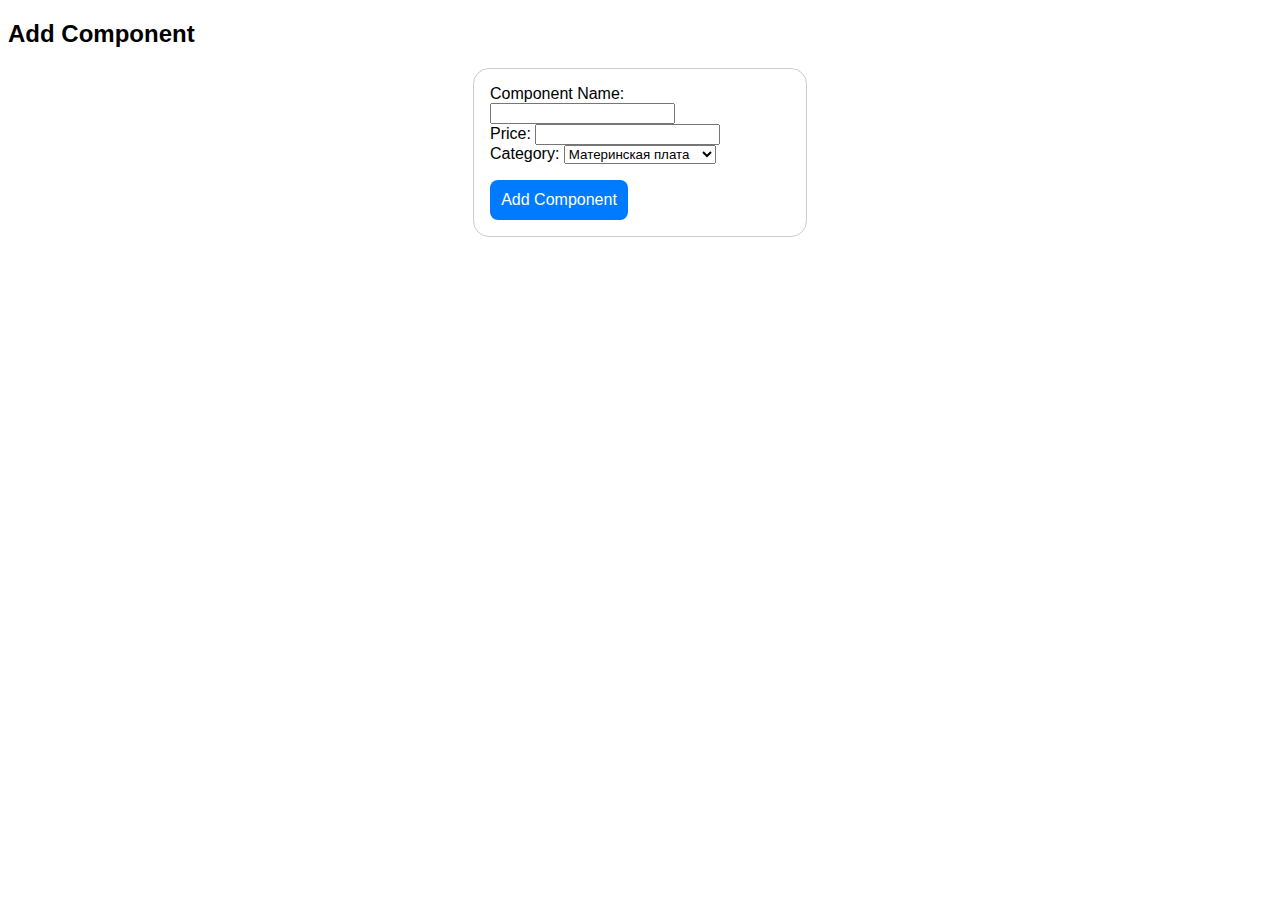
==== add_component.html @ f27bf1ae "123" ====
<!DOCTYPE html>
<html lang="en">
<head>
    <meta charset="UTF-8">
    <title>Add Component</title>
    <style>
        body {
            font-family: Arial, sans-serif;
        }
        form {
            max-width: 300px;
            margin: 0 auto;
            padding: 1em;
            border: 1px solid #ccc;
            border-radius: 1em;
        }
        label {
            margin-top: 1em;
        }
        input[type="submit"] {
            margin-top: 1em;
            padding: 0.7em;
            border: none;
            border-radius: 0.5em;
            background: #007BFF;
            color: white;
            font-size: 1em;
        }
    </style>
</head>
<body>
    <h2>Add Component</h2>
    <form action="add_component.php" method="POST">
        <label for="name">Component Name:</label>
        <input type="text" id="name" name="name" required>
        <br>
        <label for="price">Price:</label>
        <input type="number" id="price" name="price" step="0.01" required>
        <br>
        <label for="category">Category:</label>
        <select id="category" name="category" required>
            <option value="Материнская плата">Материнская плата</option>
            <option value="Процессор">Процессор</option>
            <option value="Оперативная память">Оперативная память</option>
            <option value="Видеокарта">Видеокарта</option>
            <option value="Блок питания">Блок питания</option>
            <option value="SSD диск">SSD диск</option>
            <option value="HDD диск">HDD диск</option>
            <option value="Корпус">Корпус</option>
            <option value="Куллер (процессор)">Куллер (процессор)</option>
            <option value="Куллер (доп)">Куллер (доп)</option>
        </select>
        <br>
        <input type="submit" value="Add Component">
    </form>
</body>
</html>
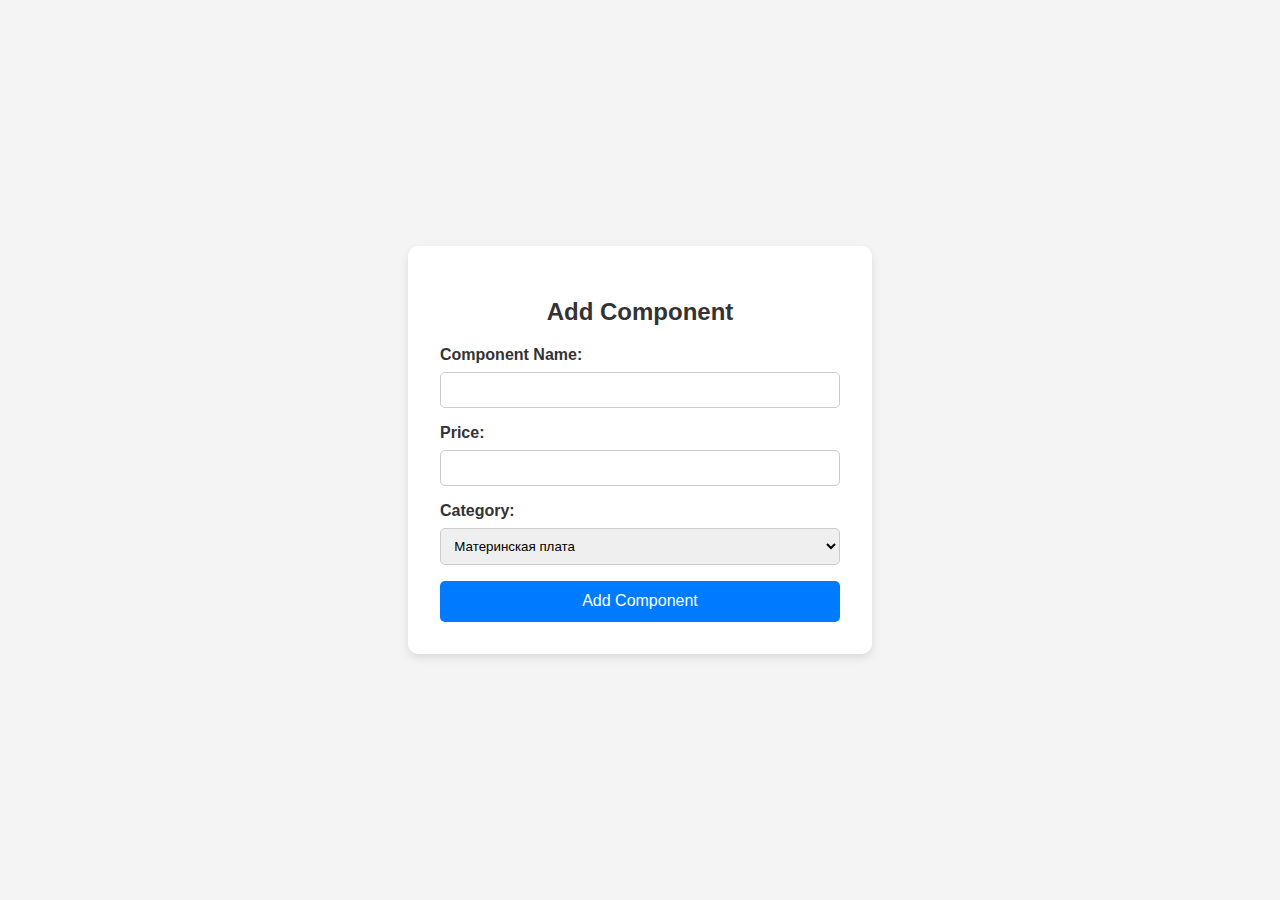
==== commit d01120ca: "123" ====
--- a/add_component.html
+++ b/add_component.html
@@ -5,53 +5,88 @@
     <title>Add Component</title>
     <style>
         body {
-            font-family: Arial, sans-serif;
+            font-family: 'Arial', sans-serif;
+            background-color: #f4f4f4;
+            display: flex;
+            justify-content: center;
+            align-items: center;
+            height: 100vh;
+            margin: 0;
         }
-        form {
-            max-width: 300px;
-            margin: 0 auto;
-            padding: 1em;
-            border: 1px solid #ccc;
-            border-radius: 1em;
+        .form-container {
+            background: white;
+            padding: 2em;
+            border-radius: 10px;
+            box-shadow: 0 4px 8px rgba(0, 0, 0, 0.1);
+            max-width: 400px;
+            width: 100%;
+        }
+        h2 {
+            text-align: center;
+            color: #333;
         }
         label {
+            display: block;
+            margin: 1em 0 0.5em;
+            color: #333;
+            font-weight: bold;
+        }
+        input[type="text"],
+        input[type="number"],
+        select {
+            width: 100%;
+            padding: 0.7em;
+            border: 1px solid #ccc;
+            border-radius: 5px;
+            box-sizing: border-box;
+        }
+        input[type="text"]:focus,
+        input[type="number"]:focus,
+        select:focus {
+            border-color: #007BFF;
+            outline: none;
+            box-shadow: 0 0 5px rgba(0, 123, 255, 0.3);
+        }
+        input[type="submit"] {
+            width: 100%;
+            padding: 0.7em;
+            border: none;
+            border-radius: 5px;
+            background-color: #007BFF;
+            color: white;
+            font-size: 1em;
+            cursor: pointer;
+            transition: background-color 0.3s ease;
             margin-top: 1em;
         }
-        input[type="submit"] {
-            margin-top: 1em;
-            padding: 0.7em;
-            border: none;
-            border-radius: 0.5em;
-            background: #007BFF;
-            color: white;
-            font-size: 1em;
+        input[type="submit"]:hover {
+            background-color: #0056b3;
         }
     </style>
 </head>
 <body>
-    <h2>Add Component</h2>
-    <form action="add_component.php" method="POST">
-        <label for="name">Component Name:</label>
-        <input type="text" id="name" name="name" required>
-        <br>
-        <label for="price">Price:</label>
-        <input type="number" id="price" name="price" step="0.01" required>
-        <br>
-        <label for="category">Category:</label>
-        <select id="category" name="category" required>
-            <option value="Материнская плата">Материнская плата</option>
-            <option value="Процессор">Процессор</option>
-            <option value="Оперативная память">Оперативная память</option>
-            <option value="Видеокарта">Видеокарта</option>
-            <option value="Блок питания">Блок питания</option>
-            <option value="SSD диск">SSD диск</option>
-            <option value="HDD диск">HDD диск</option>
-            <option value="Корпус">Корпус</option>
-            <option value="Куллер (процессор)">Куллер (процессор)</option>
-            <option value="Куллер (доп)">Куллер (доп)</option>
-        </select>
-        <br>
-        <input type="submit" value="Add Component">
-    </form>
+    <div class="form-container">
+        <h2>Add Component</h2>
+        <form action="add_component.php" method="POST">
+            <label for="name">Component Name:</label>
+            <input type="text" id="name" name="name" required>
+            <label for="price">Price:</label>
+            <input type="number" id="price" name="price" step="0.01" required>
+            <label for="category">Category:</label>
+            <select id="category" name="category" required>
+                <option value="Материнская плата">Материнская плата</option>
+                <option value="Процессор">Процессор</option>
+                <option value="Оперативная память">Оперативная память</option>
+                <option value="Видеокарта">Видеокарта</option>
+                <option value="Блок питания">Блок питания</option>
+                <option value="SSD диск">SSD диск</option>
+                <option value="HDD диск">HDD диск</option>
+                <option value="Корпус">Корпус</option>
+                <option value="Куллер (процессор)">Куллер (процессор)</option>
+                <option value="Куллер (доп)">Куллер (доп)</option>
+            </select>
+            <input type="submit" value="Add Component">
+        </form>
+    </div>
 </body>
 </html>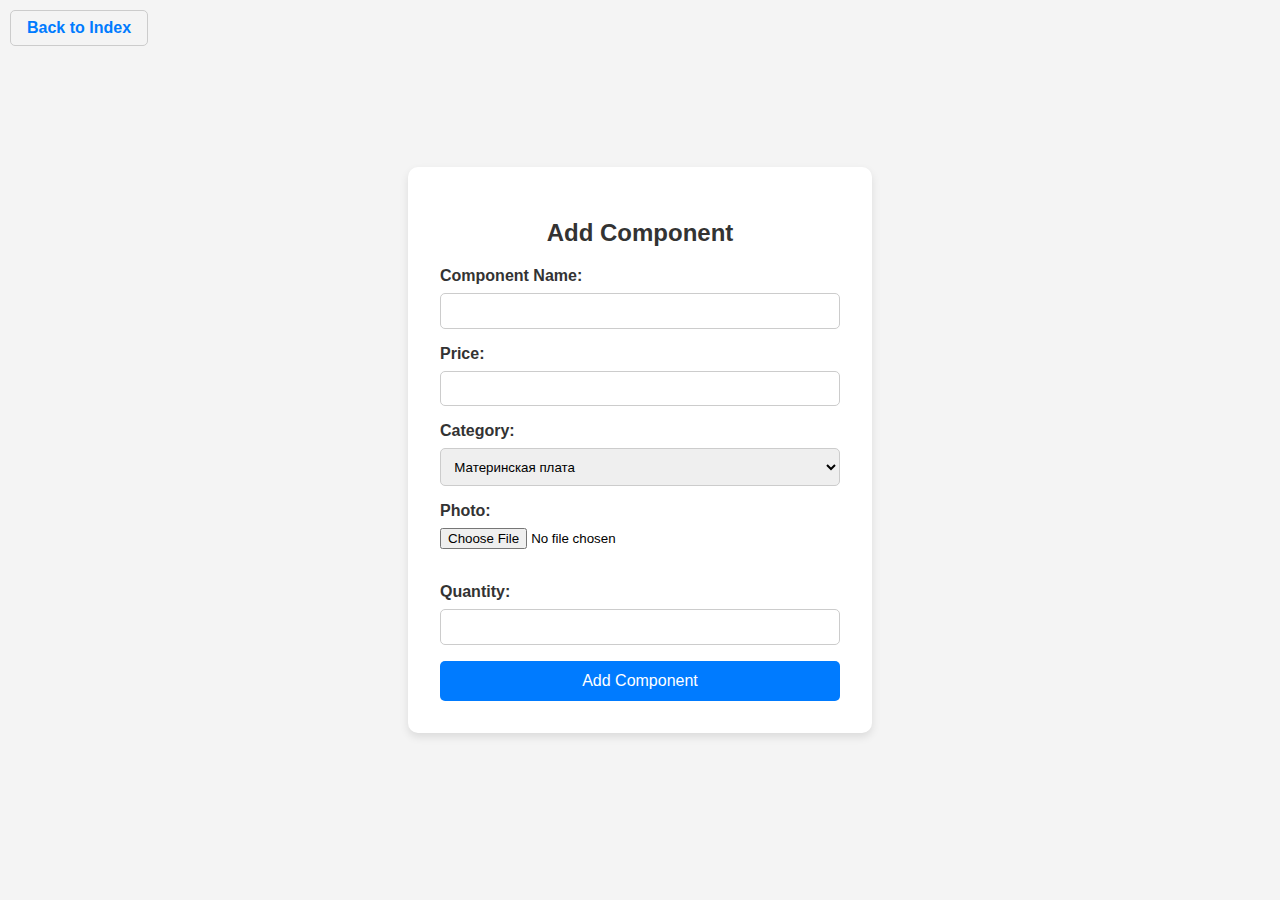
==== commit e4ca20c0: "edit" ====
--- a/add_component.html
+++ b/add_component.html
@@ -20,6 +20,7 @@
             box-shadow: 0 4px 8px rgba(0, 0, 0, 0.1);
             max-width: 400px;
             width: 100%;
+            position: relative;
         }
         h2 {
             text-align: center;
@@ -62,12 +63,28 @@
         input[type="submit"]:hover {
             background-color: #0056b3;
         }
+        .back-button {
+            position: absolute;
+            top: 10px;
+            left: 10px;
+            background-color: #f4f4f4;
+            border: 1px solid #ccc;
+            border-radius: 5px;
+            padding: 0.5em 1em;
+            color: #007BFF;
+            text-decoration: none;
+            font-weight: bold;
+        }
+        .back-button:hover {
+            background-color: #e0e0e0;
+        }
     </style>
 </head>
 <body>
+    <a href="index.html" class="back-button">Back to Index</a>
     <div class="form-container">
         <h2>Add Component</h2>
-        <form action="add_component.php" method="POST">
+        <form action="add_component.php" method="POST" enctype="multipart/form-data">
             <label for="name">Component Name:</label>
             <input type="text" id="name" name="name" required>
             <label for="price">Price:</label>
@@ -85,8 +102,12 @@
                 <option value="Куллер (процессор)">Куллер (процессор)</option>
                 <option value="Куллер (доп)">Куллер (доп)</option>
             </select>
+            <label for="photo">Photo:</label>
+            <input type="file" id="photo" name="photo" accept="image/*" required><br><br>
+            <label for="quantity">Quantity:</label>
+            <input type="number" id="quantity" name="quantity" required>
             <input type="submit" value="Add Component">
         </form>
     </div>
 </body>
-</html>+</html>
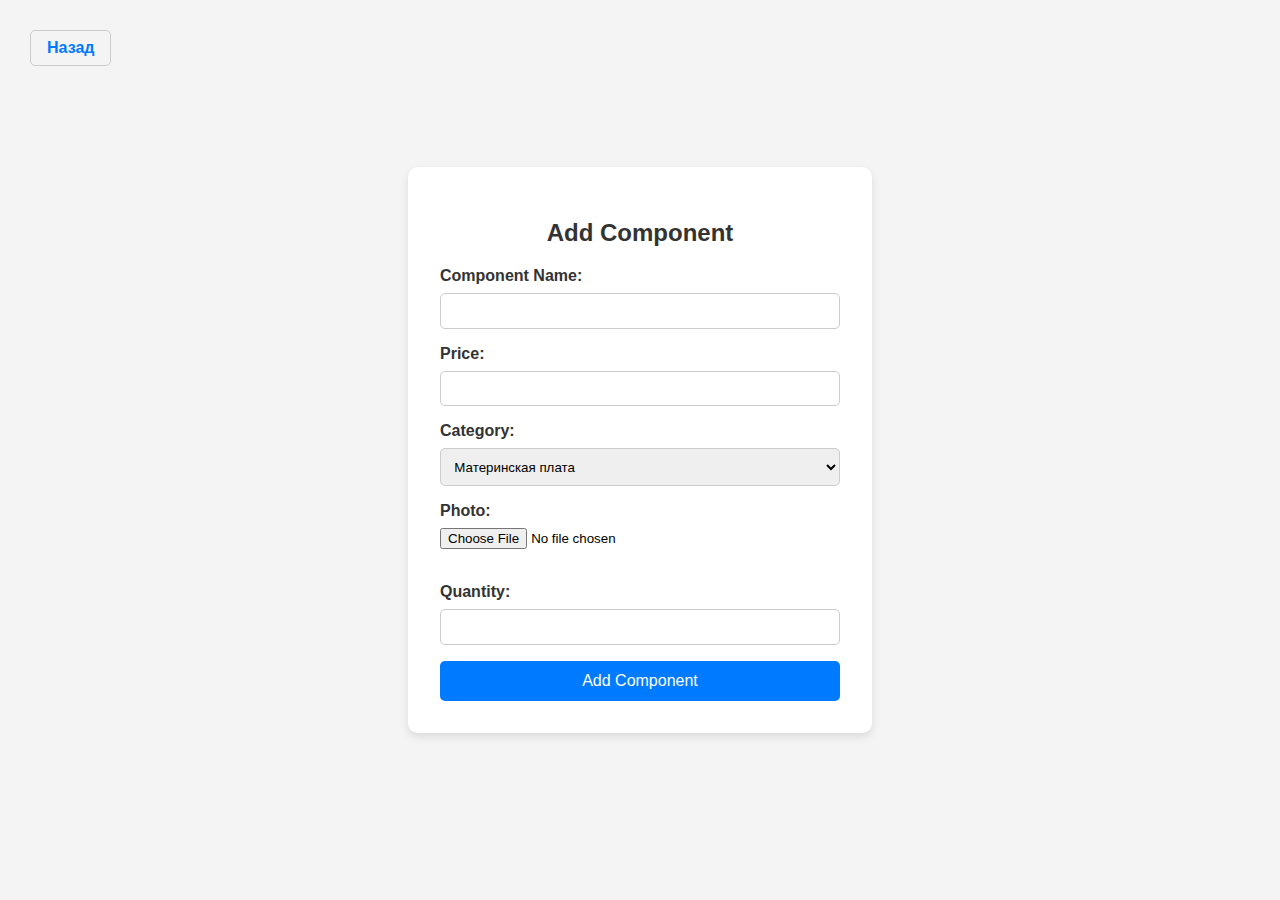
==== commit d65b7a59: "its over" ====
--- a/add_component.html
+++ b/add_component.html
@@ -2,6 +2,7 @@
 <html lang="en">
 <head>
     <meta charset="UTF-8">
+    <link rel="stylesheet" href="button.css">
     <title>Add Component</title>
     <style>
         body {
@@ -81,7 +82,7 @@
     </style>
 </head>
 <body>
-    <a href="index.html" class="back-button">Back to Index</a>
+    <a href="index.php" class="back-button">Назад</a>
     <div class="form-container">
         <h2>Add Component</h2>
         <form action="add_component.php" method="POST" enctype="multipart/form-data">
--- a/button.css
+++ b/button.css
@@ -0,0 +1,15 @@
+.back-button {
+    display: inline-block;
+    margin: 20px;
+    padding: 10px 20px;
+    color: #007BFF;
+    text-decoration: none;
+    background-color: #f4f4f4;
+    border: 1px solid #ddd;
+    border-radius: 5px;
+    font-weight: bold;
+    transition: background-color 0.2s;
+}
+.back-button:hover {
+    background-color: #e0e0e0;
+}